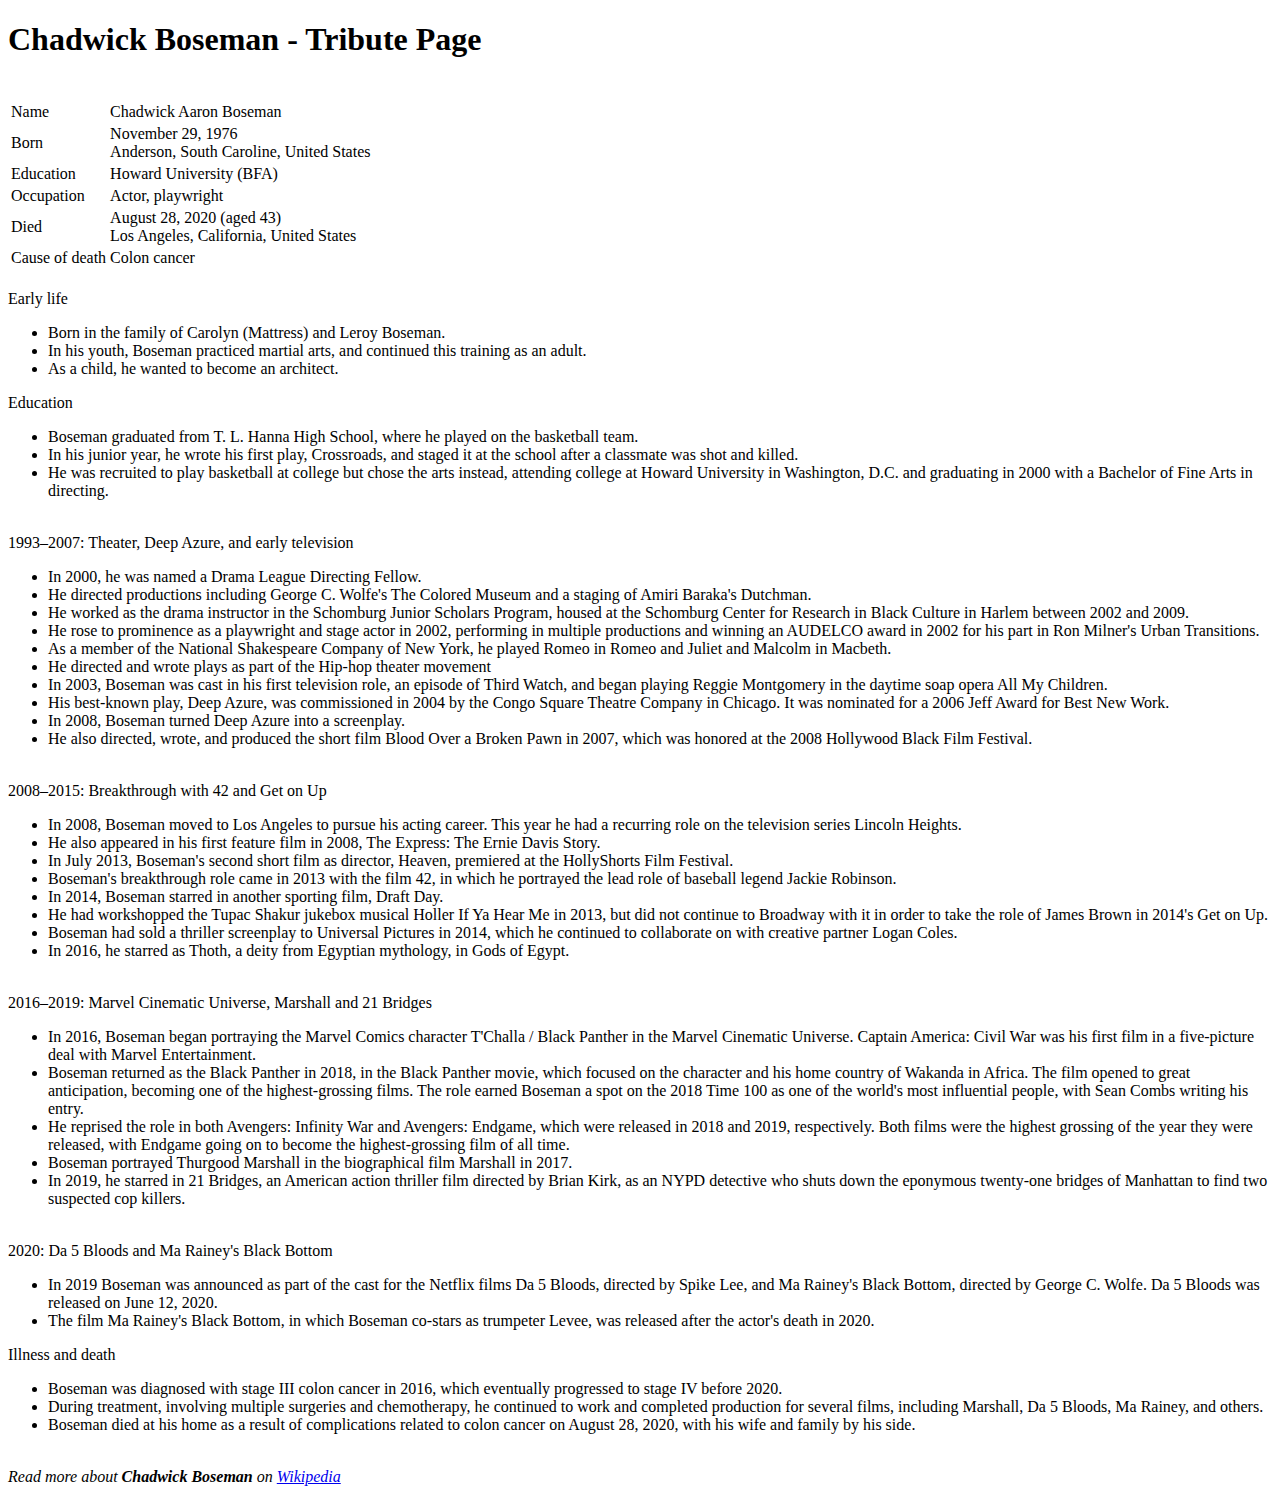
==== html/index.html @ 555e48ec "Create index.html" ====
<!DOCTYPE html>
<html>
<head>
	<meta charset="utf-8">
	<meta name="viewport" content="width=device-width, initial scale=1">
	<link rel="stylesheet" type="text/css" href="../css/style.css">
	<title>Chadwick Boseman</title>
</head>
<body>
	<h1>Chadwick Boseman - Tribute Page</h1>
	<div class="body">
		<header>
			<img src="../images/img-2.jpg" alt="" style="margin: 1rem auto 0 auto; width: 80%;">
			<div><table>
				<tr>
					<td>Name</td>
					<td>Chadwick Aaron Boseman</td>
				</tr>
				<tr>
					<td>Born</td>
					<td>November 29, 1976<br>Anderson, South Caroline, United States</td>
				</tr>
				<tr>
					<td>Education</td>
					<td> Howard University (BFA)</td>
				</tr>
				<tr>
					<td>Occupation</td>
					<td>Actor, playwright</td>
				</tr>
				<tr>
					<td>Died</td>
					<td>August 28, 2020 (aged 43)<br>Los Angeles, California, United States</td>
				</tr>
				<tr>
					<td>Cause of death</td>
					<td>Colon cancer</td>
				</tr>
			</table></div>
		</header>
		<main>
			<img src="../images/img-1.jpg" alt=""  class="height" style="margin: 1rem auto 0 auto;">
		    <div class="flex"><div class="float">Early life</div>
			<ul>
				<li>Born in the family of Carolyn (Mattress) and Leroy Boseman.</li>
				<li>In his youth, Boseman practiced martial arts, and continued this training as an adult.</li>
				<li>As a child, he wanted to become an architect.</li>
			</ul></div>
			<div class="flex"><div class="float">Education</div>
			<ul>
				<li>Boseman graduated from T. L. Hanna High School, where he played on the basketball team.</li>
				<li> In his junior year, he wrote his first play, Crossroads, and staged it at the school after a classmate was shot and killed.</li>
				<li>He was recruited to play basketball at college but chose the arts instead, attending college at Howard University in Washington, D.C. and graduating in 2000 with a Bachelor of Fine Arts in directing.</li>
			</ul></div>
			<img src="../images/img-3.jpg" alt="" class="height">
			<div class="flex"><div class="float">1993–2007: Theater, Deep Azure, and early television</div>
			<ul>
				<li>In 2000, he was named a Drama League Directing Fellow.</li>
				<li>He directed productions including George C. Wolfe's The Colored Museum and a staging of Amiri Baraka's Dutchman.</li>
				<li>He worked as the drama instructor in the Schomburg Junior Scholars Program, housed at the Schomburg Center for Research in Black Culture in Harlem between 2002 and 2009.</li>
				<li>He rose to prominence as a playwright and stage actor in 2002, performing in multiple productions and winning an AUDELCO award in 2002 for his part in Ron Milner's Urban Transitions.</li>
				<li>As a member of the National Shakespeare Company of New York, he played Romeo in Romeo and Juliet and Malcolm in Macbeth.</li>
				<li>He directed and wrote plays as part of the Hip-hop theater movement</li>
				<li>In 2003, Boseman was cast in his first television role, an episode of Third Watch, and began playing Reggie Montgomery in the daytime soap opera All My Children.</li>
				<li>His best-known play, Deep Azure, was commissioned in 2004 by the Congo Square Theatre Company in Chicago. It was nominated for a 2006 Jeff Award for Best New Work.</li>
				<li>In 2008, Boseman turned Deep Azure into a screenplay.</li>
				<li>He also directed, wrote, and produced the short film Blood Over a Broken Pawn in 2007, which was honored at the 2008 Hollywood Black Film Festival.</li>
			</ul></div>
			<img src="../images/img-4.jpg" alt=""  class="height">
			<div class="flex"><div class="float">2008–2015: Breakthrough with 42 and Get on Up</div>
			<ul>
				<li>In 2008, Boseman moved to Los Angeles to pursue his acting career. This year he had a recurring role on the television series Lincoln Heights.</li>
				<li>He also appeared in his first feature film in 2008, The Express: The Ernie Davis Story.</li>
				<li>In July 2013, Boseman's second short film as director, Heaven, premiered at the HollyShorts Film Festival.</li>
				<li>Boseman's breakthrough role came in 2013 with the film 42, in which he portrayed the lead role of baseball legend Jackie Robinson.</li>
				<li>In 2014, Boseman starred in another sporting film, Draft Day.</li>
				<li>He had workshopped the Tupac Shakur jukebox musical Holler If Ya Hear Me in 2013, but did not continue to Broadway with it in order to take the role of James Brown in 2014's Get on Up.</li>
				<li>Boseman had sold a thriller screenplay to Universal Pictures in 2014, which he continued to collaborate on with creative partner Logan Coles.</li>
				<li>In 2016, he starred as Thoth, a deity from Egyptian mythology, in Gods of Egypt.</li>
			</ul></div>
			<img src="../images/img-5.jpg" alt="" class="width">
			<div class="flex"><div class="float">2016–2019: Marvel Cinematic Universe, Marshall and 21 Bridges</div>
			<ul>
				<li>In 2016, Boseman began portraying the Marvel Comics character T'Challa / Black Panther in the Marvel Cinematic Universe. Captain America: Civil War was his first film in a five-picture deal with Marvel Entertainment.</li>
				<li>Boseman returned as the Black Panther in 2018, in the Black Panther movie, which focused on the character and his home country of Wakanda in Africa. The film opened to great anticipation, becoming one of the highest-grossing films. The role earned Boseman a spot on the 2018 Time 100 as one of the world's most influential people, with Sean Combs writing his entry.</li>
				<li>He reprised the role in both Avengers: Infinity War and Avengers: Endgame, which were released in 2018 and 2019, respectively. Both films were the highest grossing of the year they were released, with Endgame going on to become the highest-grossing film of all time.</li>
				<li>Boseman portrayed Thurgood Marshall in the biographical film Marshall in 2017.</li>
				<li>In 2019, he starred in 21 Bridges, an American action thriller film directed by Brian Kirk, as an NYPD detective who shuts down the eponymous twenty-one bridges of Manhattan to find two suspected cop killers.</li>
			</ul></div>
			<img src="../images/img-6.jpg" alt="" class="height">
			<div class="flex"><div class="float">2020: Da 5 Bloods and Ma Rainey's Black Bottom</div>
			<ul>
				<li>In 2019 Boseman was announced as part of the cast for the Netflix films Da 5 Bloods, directed by Spike Lee, and Ma Rainey's Black Bottom, directed by George C. Wolfe. Da 5 Bloods was released on June 12, 2020.</li>
				<li>The film Ma Rainey's Black Bottom, in which Boseman co-stars as trumpeter Levee, was released after the actor's death in 2020.</li>
			</ul></div>
			<div class="flex"><div class="float">Illness and death</div>
			<ul>
				<li>Boseman was diagnosed with stage III colon cancer in 2016, which eventually progressed to stage IV before 2020.</li>
				<li>During treatment, involving multiple surgeries and chemotherapy, he continued to work and completed production for several films, including Marshall, Da 5 Bloods, Ma Rainey, and others.</li>
				<li>Boseman died at his home as a result of complications related to colon cancer on August 28, 2020, with his wife and family by his side.</li>
			</ul></div>
			<img src="../images/img-7.jpg" alt="" class="width">
		    </br>
			<cite>Read more about <b>Chadwick Boseman</b> on <a href="https://en.wikipedia.org/wiki/Chadwick_Boseman" target="_blank">Wikipedia</a></cite>
		</main>
	</div>
</body>
</html>
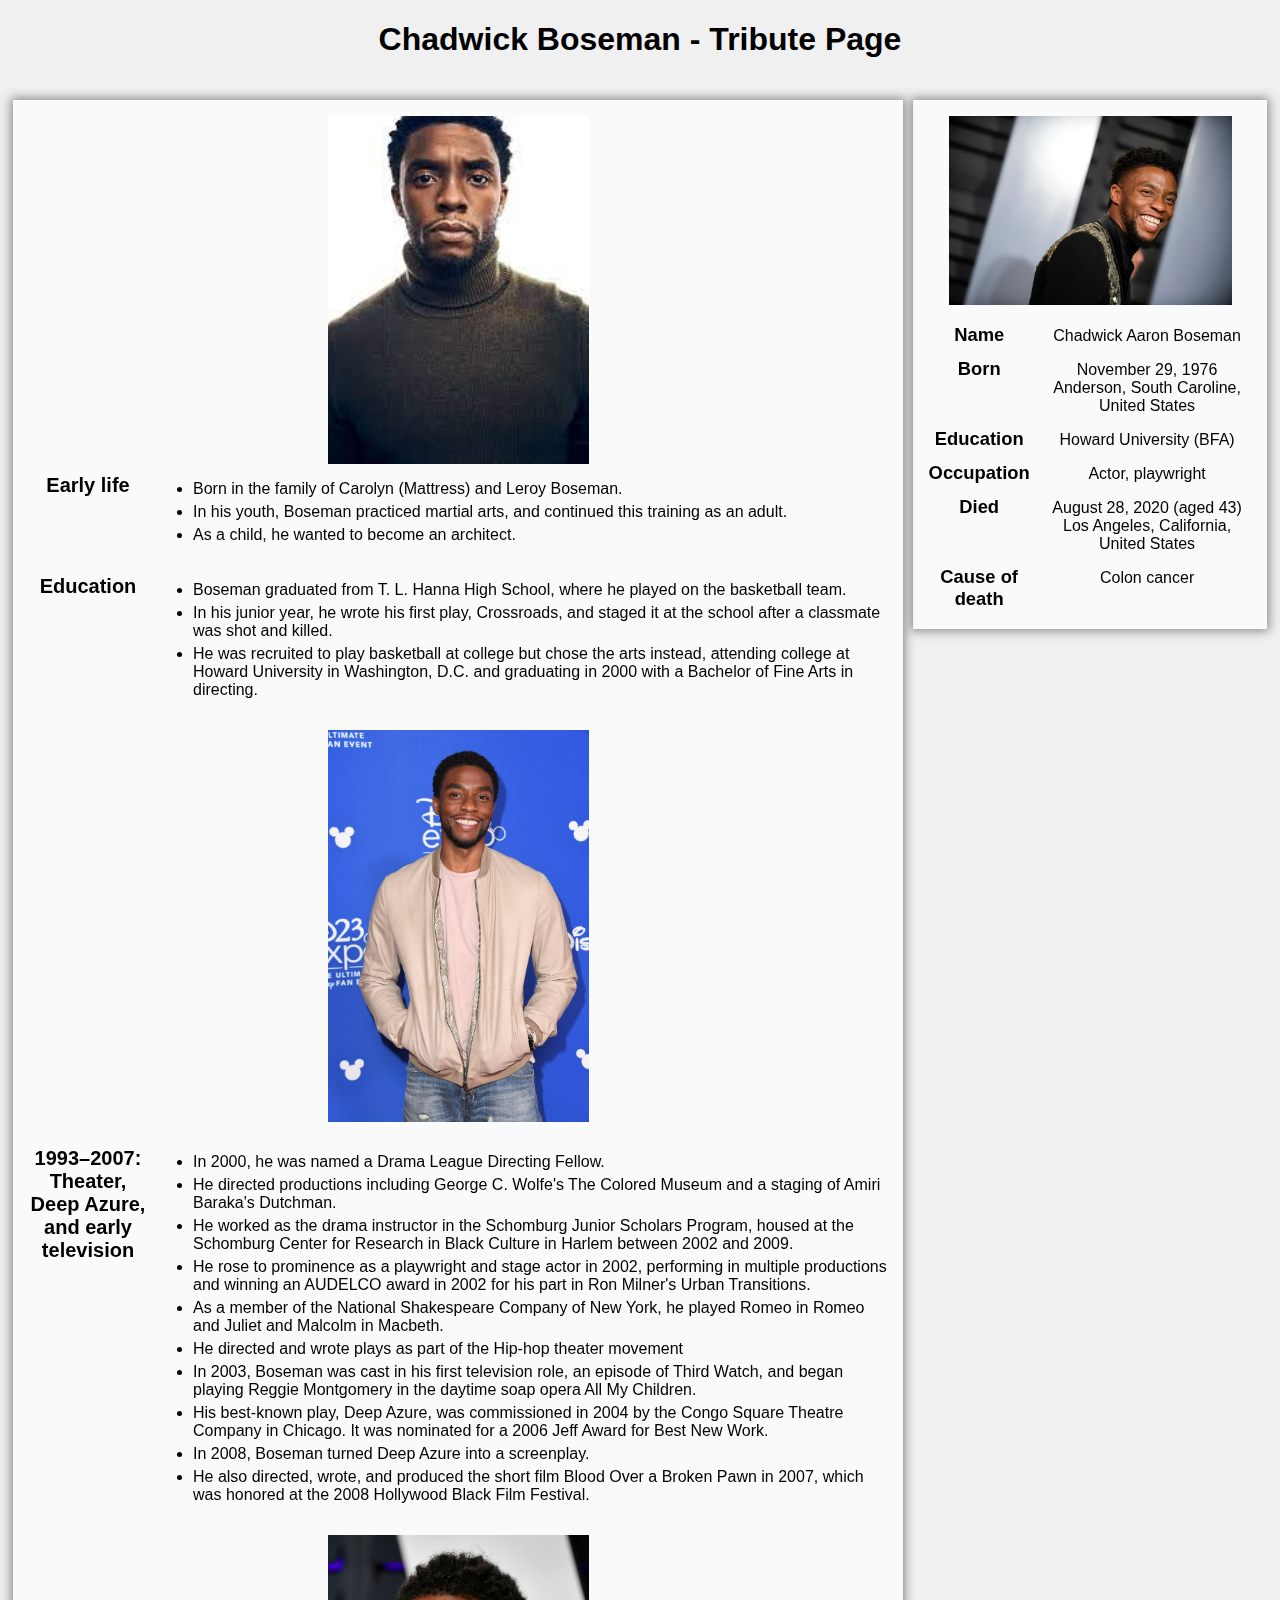
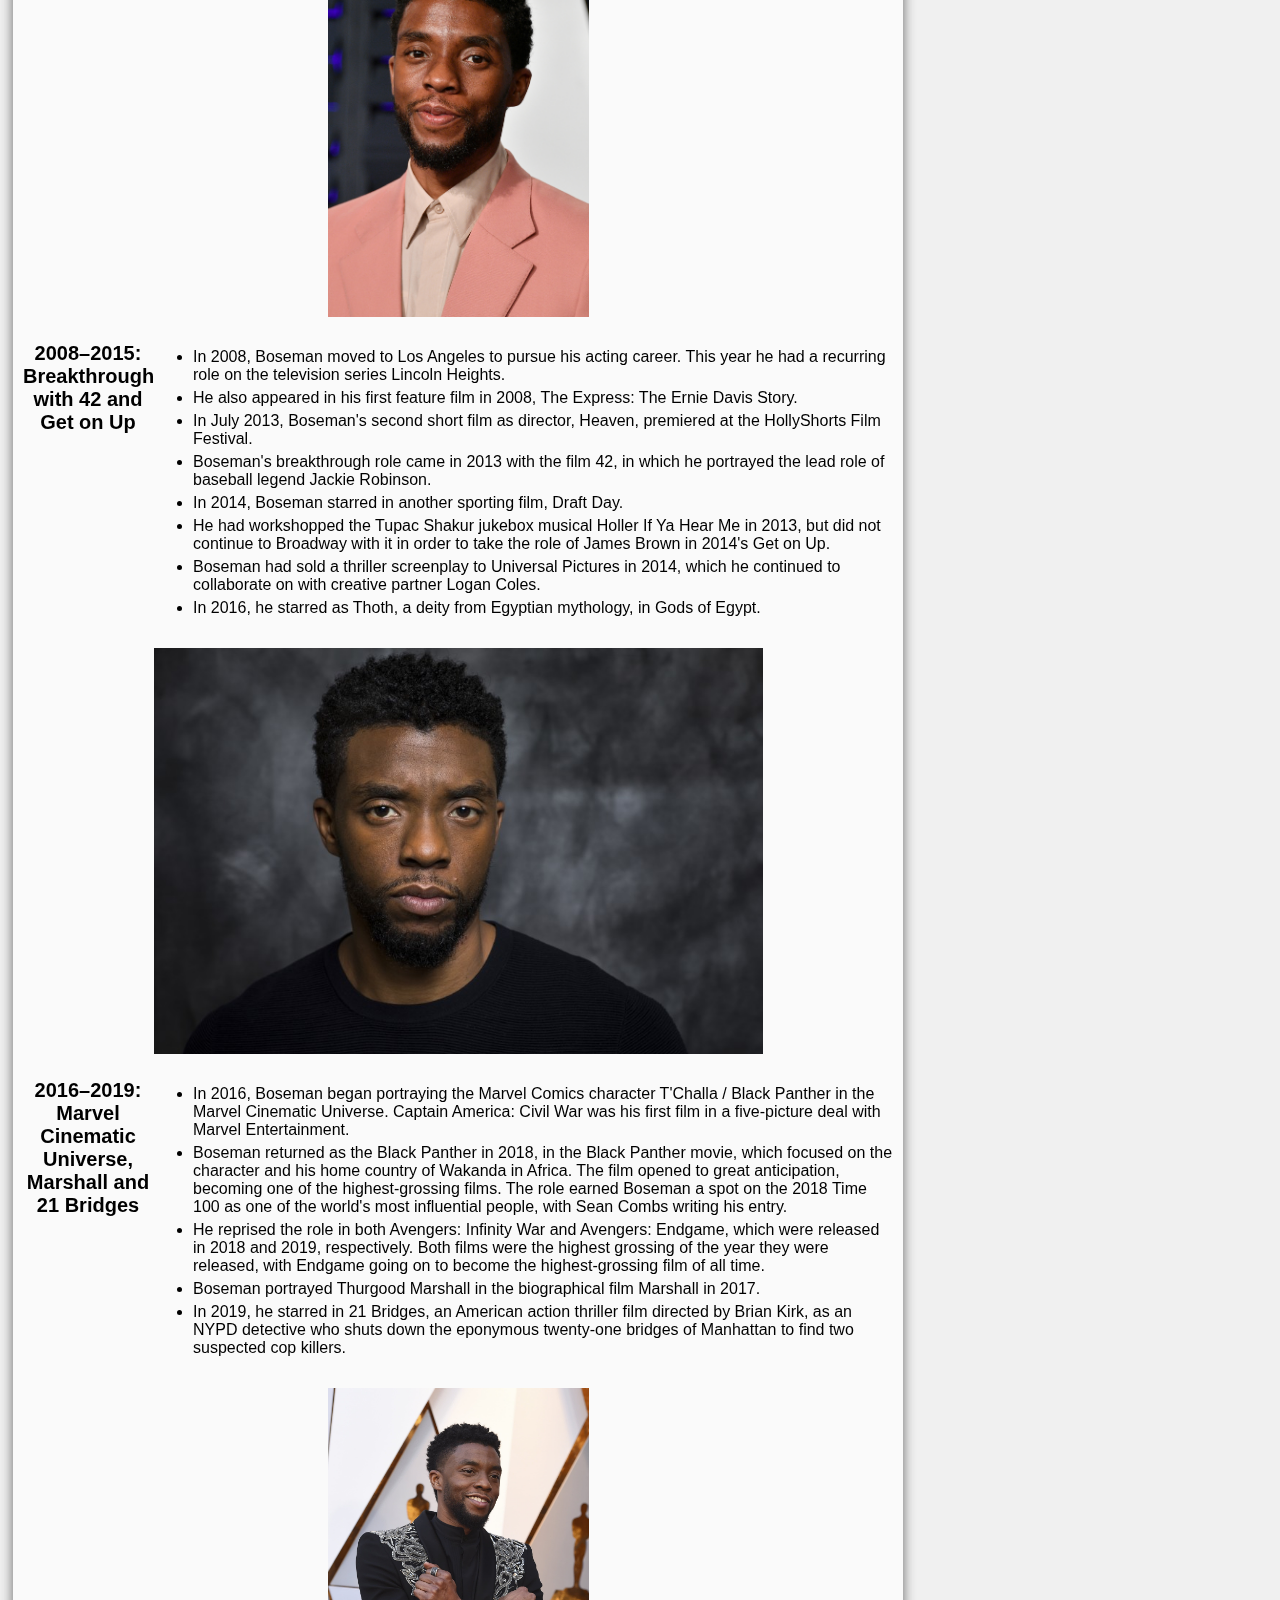
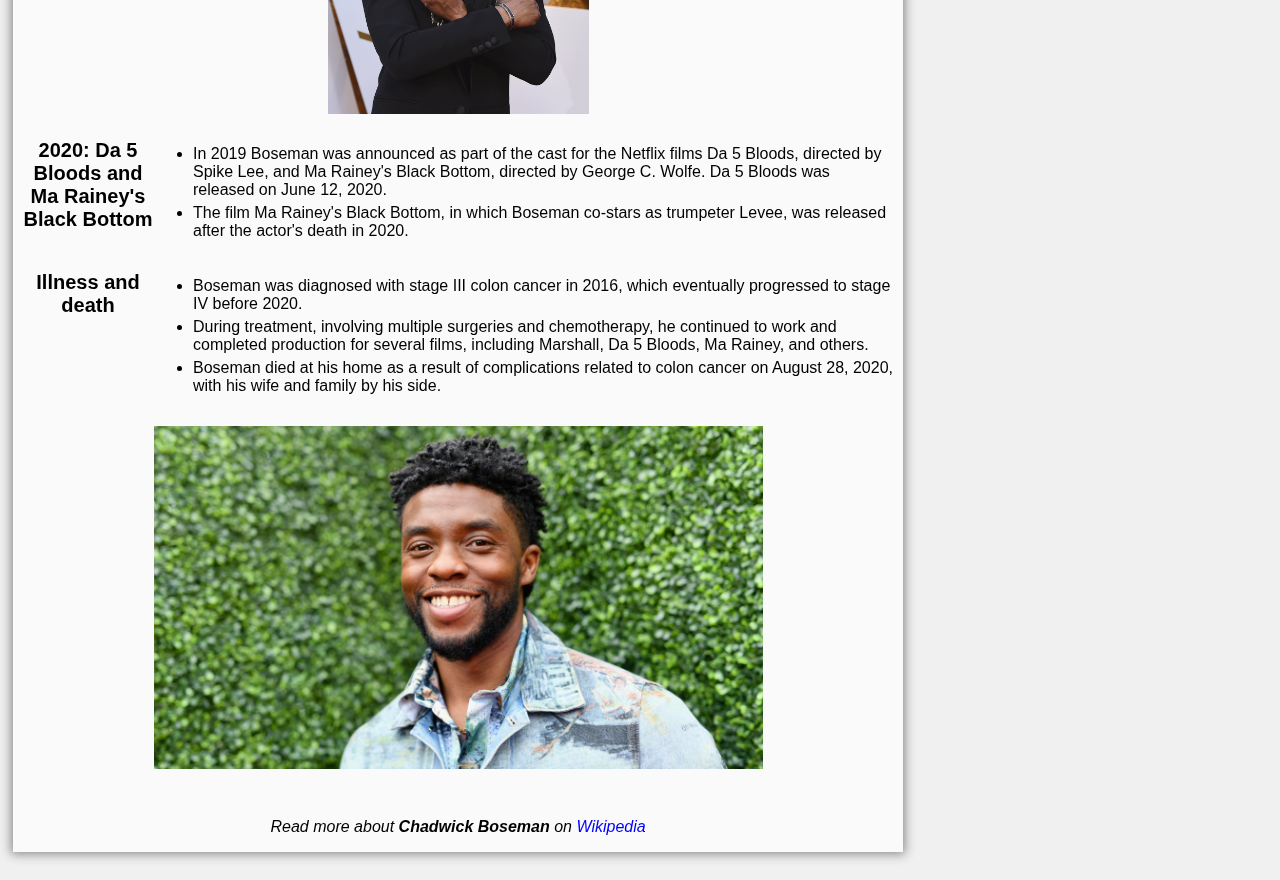
==== commit 548f4d46: "Add files via upload" ====
--- a/html/index.html
+++ b/html/index.html
@@ -1,108 +1,108 @@
-<!DOCTYPE html>
-<html>
-<head>
-	<meta charset="utf-8">
-	<meta name="viewport" content="width=device-width, initial scale=1">
-	<link rel="stylesheet" type="text/css" href="../css/style.css">
-	<title>Chadwick Boseman</title>
-</head>
-<body>
-	<h1>Chadwick Boseman - Tribute Page</h1>
-	<div class="body">
-		<header>
-			<img src="../images/img-2.jpg" alt="" style="margin: 1rem auto 0 auto; width: 80%;">
-			<div><table>
-				<tr>
-					<td>Name</td>
-					<td>Chadwick Aaron Boseman</td>
-				</tr>
-				<tr>
-					<td>Born</td>
-					<td>November 29, 1976<br>Anderson, South Caroline, United States</td>
-				</tr>
-				<tr>
-					<td>Education</td>
-					<td> Howard University (BFA)</td>
-				</tr>
-				<tr>
-					<td>Occupation</td>
-					<td>Actor, playwright</td>
-				</tr>
-				<tr>
-					<td>Died</td>
-					<td>August 28, 2020 (aged 43)<br>Los Angeles, California, United States</td>
-				</tr>
-				<tr>
-					<td>Cause of death</td>
-					<td>Colon cancer</td>
-				</tr>
-			</table></div>
-		</header>
-		<main>
-			<img src="../images/img-1.jpg" alt=""  class="height" style="margin: 1rem auto 0 auto;">
-		    <div class="flex"><div class="float">Early life</div>
-			<ul>
-				<li>Born in the family of Carolyn (Mattress) and Leroy Boseman.</li>
-				<li>In his youth, Boseman practiced martial arts, and continued this training as an adult.</li>
-				<li>As a child, he wanted to become an architect.</li>
-			</ul></div>
-			<div class="flex"><div class="float">Education</div>
-			<ul>
-				<li>Boseman graduated from T. L. Hanna High School, where he played on the basketball team.</li>
-				<li> In his junior year, he wrote his first play, Crossroads, and staged it at the school after a classmate was shot and killed.</li>
-				<li>He was recruited to play basketball at college but chose the arts instead, attending college at Howard University in Washington, D.C. and graduating in 2000 with a Bachelor of Fine Arts in directing.</li>
-			</ul></div>
-			<img src="../images/img-3.jpg" alt="" class="height">
-			<div class="flex"><div class="float">1993–2007: Theater, Deep Azure, and early television</div>
-			<ul>
-				<li>In 2000, he was named a Drama League Directing Fellow.</li>
-				<li>He directed productions including George C. Wolfe's The Colored Museum and a staging of Amiri Baraka's Dutchman.</li>
-				<li>He worked as the drama instructor in the Schomburg Junior Scholars Program, housed at the Schomburg Center for Research in Black Culture in Harlem between 2002 and 2009.</li>
-				<li>He rose to prominence as a playwright and stage actor in 2002, performing in multiple productions and winning an AUDELCO award in 2002 for his part in Ron Milner's Urban Transitions.</li>
-				<li>As a member of the National Shakespeare Company of New York, he played Romeo in Romeo and Juliet and Malcolm in Macbeth.</li>
-				<li>He directed and wrote plays as part of the Hip-hop theater movement</li>
-				<li>In 2003, Boseman was cast in his first television role, an episode of Third Watch, and began playing Reggie Montgomery in the daytime soap opera All My Children.</li>
-				<li>His best-known play, Deep Azure, was commissioned in 2004 by the Congo Square Theatre Company in Chicago. It was nominated for a 2006 Jeff Award for Best New Work.</li>
-				<li>In 2008, Boseman turned Deep Azure into a screenplay.</li>
-				<li>He also directed, wrote, and produced the short film Blood Over a Broken Pawn in 2007, which was honored at the 2008 Hollywood Black Film Festival.</li>
-			</ul></div>
-			<img src="../images/img-4.jpg" alt=""  class="height">
-			<div class="flex"><div class="float">2008–2015: Breakthrough with 42 and Get on Up</div>
-			<ul>
-				<li>In 2008, Boseman moved to Los Angeles to pursue his acting career. This year he had a recurring role on the television series Lincoln Heights.</li>
-				<li>He also appeared in his first feature film in 2008, The Express: The Ernie Davis Story.</li>
-				<li>In July 2013, Boseman's second short film as director, Heaven, premiered at the HollyShorts Film Festival.</li>
-				<li>Boseman's breakthrough role came in 2013 with the film 42, in which he portrayed the lead role of baseball legend Jackie Robinson.</li>
-				<li>In 2014, Boseman starred in another sporting film, Draft Day.</li>
-				<li>He had workshopped the Tupac Shakur jukebox musical Holler If Ya Hear Me in 2013, but did not continue to Broadway with it in order to take the role of James Brown in 2014's Get on Up.</li>
-				<li>Boseman had sold a thriller screenplay to Universal Pictures in 2014, which he continued to collaborate on with creative partner Logan Coles.</li>
-				<li>In 2016, he starred as Thoth, a deity from Egyptian mythology, in Gods of Egypt.</li>
-			</ul></div>
-			<img src="../images/img-5.jpg" alt="" class="width">
-			<div class="flex"><div class="float">2016–2019: Marvel Cinematic Universe, Marshall and 21 Bridges</div>
-			<ul>
-				<li>In 2016, Boseman began portraying the Marvel Comics character T'Challa / Black Panther in the Marvel Cinematic Universe. Captain America: Civil War was his first film in a five-picture deal with Marvel Entertainment.</li>
-				<li>Boseman returned as the Black Panther in 2018, in the Black Panther movie, which focused on the character and his home country of Wakanda in Africa. The film opened to great anticipation, becoming one of the highest-grossing films. The role earned Boseman a spot on the 2018 Time 100 as one of the world's most influential people, with Sean Combs writing his entry.</li>
-				<li>He reprised the role in both Avengers: Infinity War and Avengers: Endgame, which were released in 2018 and 2019, respectively. Both films were the highest grossing of the year they were released, with Endgame going on to become the highest-grossing film of all time.</li>
-				<li>Boseman portrayed Thurgood Marshall in the biographical film Marshall in 2017.</li>
-				<li>In 2019, he starred in 21 Bridges, an American action thriller film directed by Brian Kirk, as an NYPD detective who shuts down the eponymous twenty-one bridges of Manhattan to find two suspected cop killers.</li>
-			</ul></div>
-			<img src="../images/img-6.jpg" alt="" class="height">
-			<div class="flex"><div class="float">2020: Da 5 Bloods and Ma Rainey's Black Bottom</div>
-			<ul>
-				<li>In 2019 Boseman was announced as part of the cast for the Netflix films Da 5 Bloods, directed by Spike Lee, and Ma Rainey's Black Bottom, directed by George C. Wolfe. Da 5 Bloods was released on June 12, 2020.</li>
-				<li>The film Ma Rainey's Black Bottom, in which Boseman co-stars as trumpeter Levee, was released after the actor's death in 2020.</li>
-			</ul></div>
-			<div class="flex"><div class="float">Illness and death</div>
-			<ul>
-				<li>Boseman was diagnosed with stage III colon cancer in 2016, which eventually progressed to stage IV before 2020.</li>
-				<li>During treatment, involving multiple surgeries and chemotherapy, he continued to work and completed production for several films, including Marshall, Da 5 Bloods, Ma Rainey, and others.</li>
-				<li>Boseman died at his home as a result of complications related to colon cancer on August 28, 2020, with his wife and family by his side.</li>
-			</ul></div>
-			<img src="../images/img-7.jpg" alt="" class="width">
-		    </br>
-			<cite>Read more about <b>Chadwick Boseman</b> on <a href="https://en.wikipedia.org/wiki/Chadwick_Boseman" target="_blank">Wikipedia</a></cite>
-		</main>
-	</div>
-</body>
-</html>
+<!DOCTYPE html>
+<html>
+<head>
+	<meta charset="utf-8">
+	<meta name="viewport" content="width=device-width, initial scale=1">
+	<link rel="stylesheet" type="text/css" href="../css/style.css">
+	<title>Chadwick Boseman</title>
+</head>
+<body>
+	<h1>Chadwick Boseman - Tribute Page</h1>
+	<div class="body">
+		<header>
+			<img src="../images/img-2.jpg" alt="" style="margin: 1rem auto 0 auto; width: 80%;">
+			<div><table>
+				<tr>
+					<td>Name</td>
+					<td>Chadwick Aaron Boseman</td>
+				</tr>
+				<tr>
+					<td>Born</td>
+					<td>November 29, 1976<br>Anderson, South Caroline, United States</td>
+				</tr>
+				<tr>
+					<td>Education</td>
+					<td> Howard University (BFA)</td>
+				</tr>
+				<tr>
+					<td>Occupation</td>
+					<td>Actor, playwright</td>
+				</tr>
+				<tr>
+					<td>Died</td>
+					<td>August 28, 2020 (aged 43)<br>Los Angeles, California, United States</td>
+				</tr>
+				<tr>
+					<td>Cause of death</td>
+					<td>Colon cancer</td>
+				</tr>
+			</table></div>
+		</header>
+		<main>
+			<img src="../images/img-1.jpg" alt=""  class="height" style="margin: 1rem auto 0 auto;">
+		    <div class="flex"><div class="float">Early life</div>
+			<ul>
+				<li>Born in the family of Carolyn (Mattress) and Leroy Boseman.</li>
+				<li>In his youth, Boseman practiced martial arts, and continued this training as an adult.</li>
+				<li>As a child, he wanted to become an architect.</li>
+			</ul></div>
+			<div class="flex"><div class="float">Education</div>
+			<ul>
+				<li>Boseman graduated from T. L. Hanna High School, where he played on the basketball team.</li>
+				<li> In his junior year, he wrote his first play, Crossroads, and staged it at the school after a classmate was shot and killed.</li>
+				<li>He was recruited to play basketball at college but chose the arts instead, attending college at Howard University in Washington, D.C. and graduating in 2000 with a Bachelor of Fine Arts in directing.</li>
+			</ul></div>
+			<img src="../images/img-3.jpg" alt="" class="height">
+			<div class="flex"><div class="float">1993–2007: Theater, Deep Azure, and early television</div>
+			<ul>
+				<li>In 2000, he was named a Drama League Directing Fellow.</li>
+				<li>He directed productions including George C. Wolfe's The Colored Museum and a staging of Amiri Baraka's Dutchman.</li>
+				<li>He worked as the drama instructor in the Schomburg Junior Scholars Program, housed at the Schomburg Center for Research in Black Culture in Harlem between 2002 and 2009.</li>
+				<li>He rose to prominence as a playwright and stage actor in 2002, performing in multiple productions and winning an AUDELCO award in 2002 for his part in Ron Milner's Urban Transitions.</li>
+				<li>As a member of the National Shakespeare Company of New York, he played Romeo in Romeo and Juliet and Malcolm in Macbeth.</li>
+				<li>He directed and wrote plays as part of the Hip-hop theater movement</li>
+				<li>In 2003, Boseman was cast in his first television role, an episode of Third Watch, and began playing Reggie Montgomery in the daytime soap opera All My Children.</li>
+				<li>His best-known play, Deep Azure, was commissioned in 2004 by the Congo Square Theatre Company in Chicago. It was nominated for a 2006 Jeff Award for Best New Work.</li>
+				<li>In 2008, Boseman turned Deep Azure into a screenplay.</li>
+				<li>He also directed, wrote, and produced the short film Blood Over a Broken Pawn in 2007, which was honored at the 2008 Hollywood Black Film Festival.</li>
+			</ul></div>
+			<img src="../images/img-4.jpg" alt=""  class="height">
+			<div class="flex"><div class="float">2008–2015: Breakthrough with 42 and Get on Up</div>
+			<ul>
+				<li>In 2008, Boseman moved to Los Angeles to pursue his acting career. This year he had a recurring role on the television series Lincoln Heights.</li>
+				<li>He also appeared in his first feature film in 2008, The Express: The Ernie Davis Story.</li>
+				<li>In July 2013, Boseman's second short film as director, Heaven, premiered at the HollyShorts Film Festival.</li>
+				<li>Boseman's breakthrough role came in 2013 with the film 42, in which he portrayed the lead role of baseball legend Jackie Robinson.</li>
+				<li>In 2014, Boseman starred in another sporting film, Draft Day.</li>
+				<li>He had workshopped the Tupac Shakur jukebox musical Holler If Ya Hear Me in 2013, but did not continue to Broadway with it in order to take the role of James Brown in 2014's Get on Up.</li>
+				<li>Boseman had sold a thriller screenplay to Universal Pictures in 2014, which he continued to collaborate on with creative partner Logan Coles.</li>
+				<li>In 2016, he starred as Thoth, a deity from Egyptian mythology, in Gods of Egypt.</li>
+			</ul></div>
+			<img src="../images/img-5.jpg" alt="" class="width">
+			<div class="flex"><div class="float">2016–2019: Marvel Cinematic Universe, Marshall and 21 Bridges</div>
+			<ul>
+				<li>In 2016, Boseman began portraying the Marvel Comics character T'Challa / Black Panther in the Marvel Cinematic Universe. Captain America: Civil War was his first film in a five-picture deal with Marvel Entertainment.</li>
+				<li>Boseman returned as the Black Panther in 2018, in the Black Panther movie, which focused on the character and his home country of Wakanda in Africa. The film opened to great anticipation, becoming one of the highest-grossing films. The role earned Boseman a spot on the 2018 Time 100 as one of the world's most influential people, with Sean Combs writing his entry.</li>
+				<li>He reprised the role in both Avengers: Infinity War and Avengers: Endgame, which were released in 2018 and 2019, respectively. Both films were the highest grossing of the year they were released, with Endgame going on to become the highest-grossing film of all time.</li>
+				<li>Boseman portrayed Thurgood Marshall in the biographical film Marshall in 2017.</li>
+				<li>In 2019, he starred in 21 Bridges, an American action thriller film directed by Brian Kirk, as an NYPD detective who shuts down the eponymous twenty-one bridges of Manhattan to find two suspected cop killers.</li>
+			</ul></div>
+			<img src="../images/img-6.jpg" alt="" class="height">
+			<div class="flex"><div class="float">2020: Da 5 Bloods and Ma Rainey's Black Bottom</div>
+			<ul>
+				<li>In 2019 Boseman was announced as part of the cast for the Netflix films Da 5 Bloods, directed by Spike Lee, and Ma Rainey's Black Bottom, directed by George C. Wolfe. Da 5 Bloods was released on June 12, 2020.</li>
+				<li>The film Ma Rainey's Black Bottom, in which Boseman co-stars as trumpeter Levee, was released after the actor's death in 2020.</li>
+			</ul></div>
+			<div class="flex"><div class="float">Illness and death</div>
+			<ul>
+				<li>Boseman was diagnosed with stage III colon cancer in 2016, which eventually progressed to stage IV before 2020.</li>
+				<li>During treatment, involving multiple surgeries and chemotherapy, he continued to work and completed production for several films, including Marshall, Da 5 Bloods, Ma Rainey, and others.</li>
+				<li>Boseman died at his home as a result of complications related to colon cancer on August 28, 2020, with his wife and family by his side.</li>
+			</ul></div>
+			<img src="../images/img-7.jpg" alt="" class="width">
+		    </br>
+			<cite>Read more about <b>Chadwick Boseman</b> on <a href="https://en.wikipedia.org/wiki/Chadwick_Boseman" target="_blank">Wikipedia</a></cite>
+		</main>
+	</div>
+</body>
+</html>--- a/css/style.css
+++ b/css/style.css
@@ -0,0 +1,98 @@
+html {
+	background-color: rgb(240, 240, 240);
+	font-family: arial, sans-serif;
+}
+.body {
+	display: flex;
+	flex-wrap: wrap;
+	justify-content: center;
+}
+img {
+	width: 70vw;
+	margin: 10px auto 15px auto;
+}
+table {
+	margin: 1rem 0.5rem;
+	table-layout: fixed;
+}
+td {
+	vertical-align: text-top;
+
+}
+td:first-child {
+	font-weight: bold;
+	text-align: center;	
+	width: 110px;
+	font-size: 1.15rem;
+}
+td:last-child {
+	text-align: center;
+	padding-bottom: 10px;
+}
+header, main {
+	position: relative;
+	background: rgb(250, 250, 250);
+	margin: 20px;
+	display: flex;
+	flex-direction: column;
+	width: 85vw;
+	box-shadow: 0 0 10px 2px #888888;
+}
+main{
+	padding: 0 10px;
+}
+h1 {
+	text-align: center;
+}
+.float{
+	text-align: center;
+	font-weight: bold;
+	margin: 10px 0;
+	font-size: 1.25rem;
+}
+li {
+	margin-bottom: 5px;
+}
+a{
+	text-decoration: none;
+	color: blue;
+}
+cite {
+	display: block; 
+	text-align: center;
+	margin: 1rem 0.5rem;
+}
+
+@media(min-width: 767px) {
+	.body {
+		flex-wrap: nowrap;
+		flex-direction: row-reverse;
+	}
+	header {
+		width: 35%;
+		position: sticky;
+		top: 2vh;
+		margin: 20px 5px;
+		align-self: flex-start;
+	}
+	main {
+		margin: 20px 5px;
+	}
+	.flex{
+		display: flex;
+	}
+	.float{
+	min-width: 130px;
+	max-width: 130px;
+	}
+	.height {
+		width: 30%;
+		min-width: 200px;
+/*		float: right;
+*/	}
+	.width{
+		width: 70%;
+/*		float: right;
+*/	}
+
+}